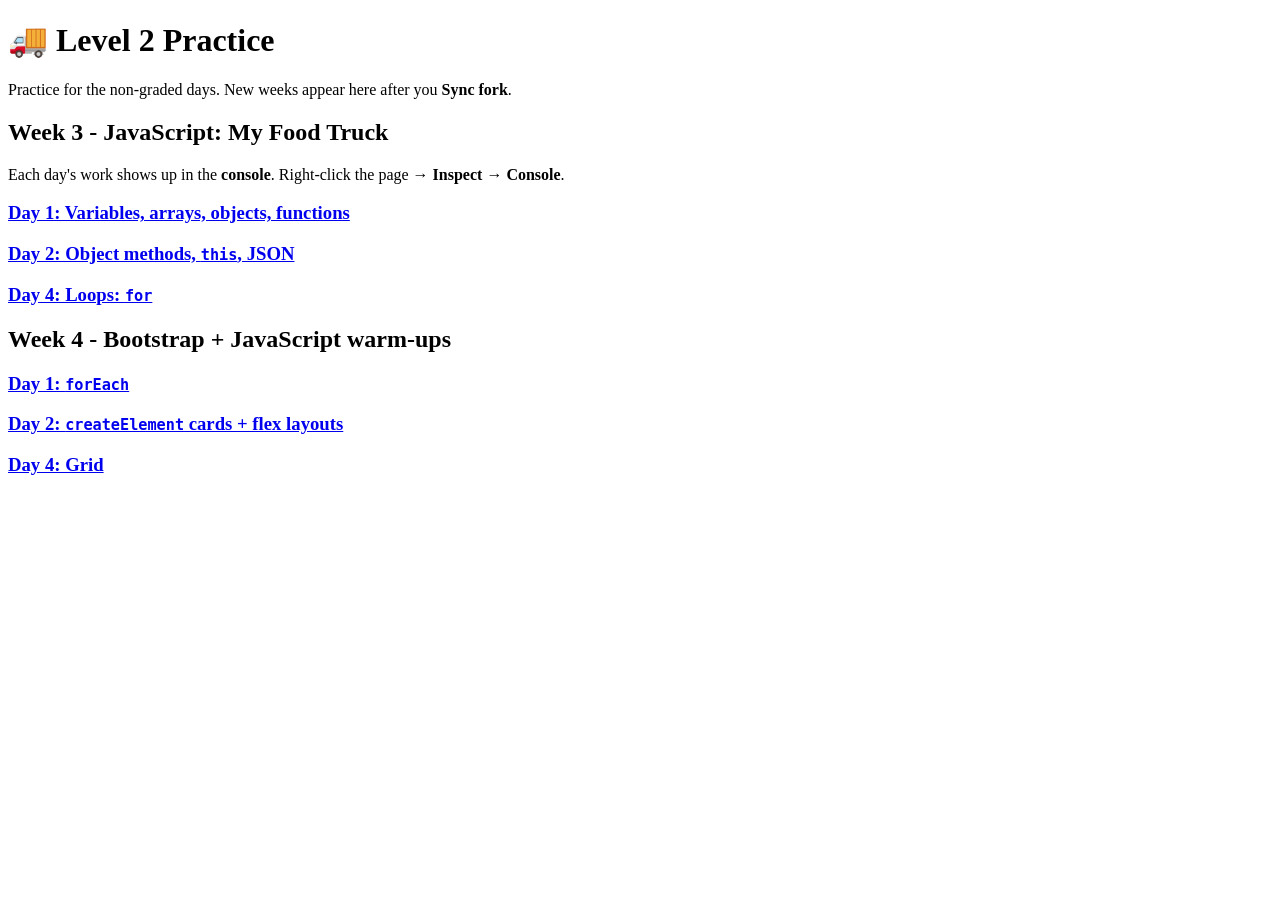
==== index.html @ 1d2850e6 "Merge branch 'JenniferT9462:main' into main" ====
<!DOCTYPE html>
<html lang="en">
<head>
  <meta charset="UTF-8">
  <meta name="viewport" content="width=device-width, initial-scale=1.0">
  <title>Level 2 Practice</title>
  <link rel="stylesheet" href="style.css">
</head>
<body>
  <h1>🚚 Level 2 Practice</h1>
  <p>Practice for the non-graded days. New weeks appear here after you <strong>Sync fork</strong>.</p>

  <h2>Week 3 - JavaScript: My Food Truck</h2>
  <p class="tip">Each day's work shows up in the <strong>console</strong>.
    Right-click the page → <strong>Inspect</strong> → <strong>Console</strong>.</p>

  <h3><a href="week-3/day-1/index.html">Day 1: Variables, arrays, objects, functions</a></h3>
 

  <h3><a href="week-3/day-2/index.html">Day 2: Object methods, <code>this</code>, JSON</a></h3>
  
  <h3><a href="week-3/day-4/index.html">Day 4: Loops: <code>for</code></a></h3>

  <h2>Week 4 - Bootstrap + JavaScript warm-ups</h2>

  <h3><a href="week-4/day-1/index.html">Day 1: <code>forEach</code></a></h3>

  <h3><a href="week-4/day-2/index.html">Day 2: <code>createElement</code> cards + flex layouts</a></h3>

  <h3><a href="week-4/day-4/index.html">Day 4: Grid</a></h3>

</body>
</html>
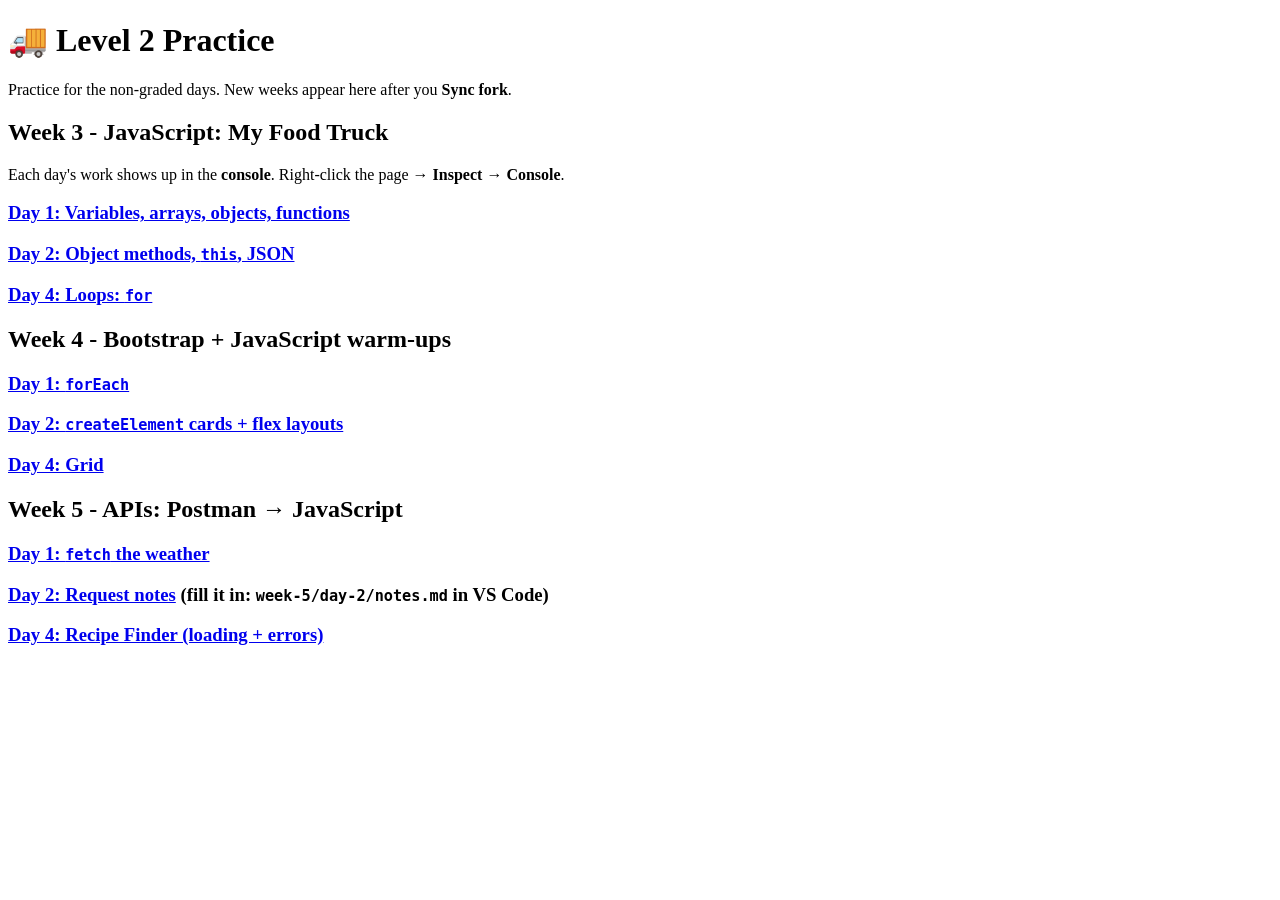
==== commit 488ee710: "Merge branch 'JenniferT9462:main' into main" ====
--- a/index.html
+++ b/index.html
@@ -29,5 +29,27 @@
 
   <h3><a href="week-4/day-4/index.html">Day 4: Grid</a></h3>
 
+  <h2>Week 5 - APIs: Postman → JavaScript</h2>
+
+  <h3><a href="week-5/day-1/index.html">Day 1: <code>fetch</code> the weather</a></h3>
+
+  <h3><a href="https://github.com/JenniferT9462/level-2-practice/blob/main/week-5/day-2/notes.md">Day 2: Request notes</a> (fill it in: <code>week-5/day-2/notes.md</code> in VS Code)</h3>
+
+  <h3><a href="week-5/day-4/index.html">Day 4: Recipe Finder (loading + errors)</a></h3>
+
+  <!-- <h2>Week 6 - API reliability</h2>
+
+  <h3><a href="week-6/day-1/index.html">Day 1: Recipe Search (the 4 endings)</a></h3>
+
+  <h3><a href="week-6/day-2/index.html">Day 2: Ask the Chef (a key, kept secret)</a></h3>
+
+  <h3><a href="week-6/day-4/index.html">Day 4: Recipe Stats (map, filter, reduce)</a></h3>
+
+  <h2>Week 7 - Apps people use</h2>
+
+  <h3><a href="week-7/day-1/index.html">Days 1–2: Recipe Picker (inputs + localStorage)</a></h3>
+
+  <h3><a href="week-7/day-4/index.html">Day 4: Recipe Cards (Tailwind)</a></h3> -->
+
 </body>
 </html>
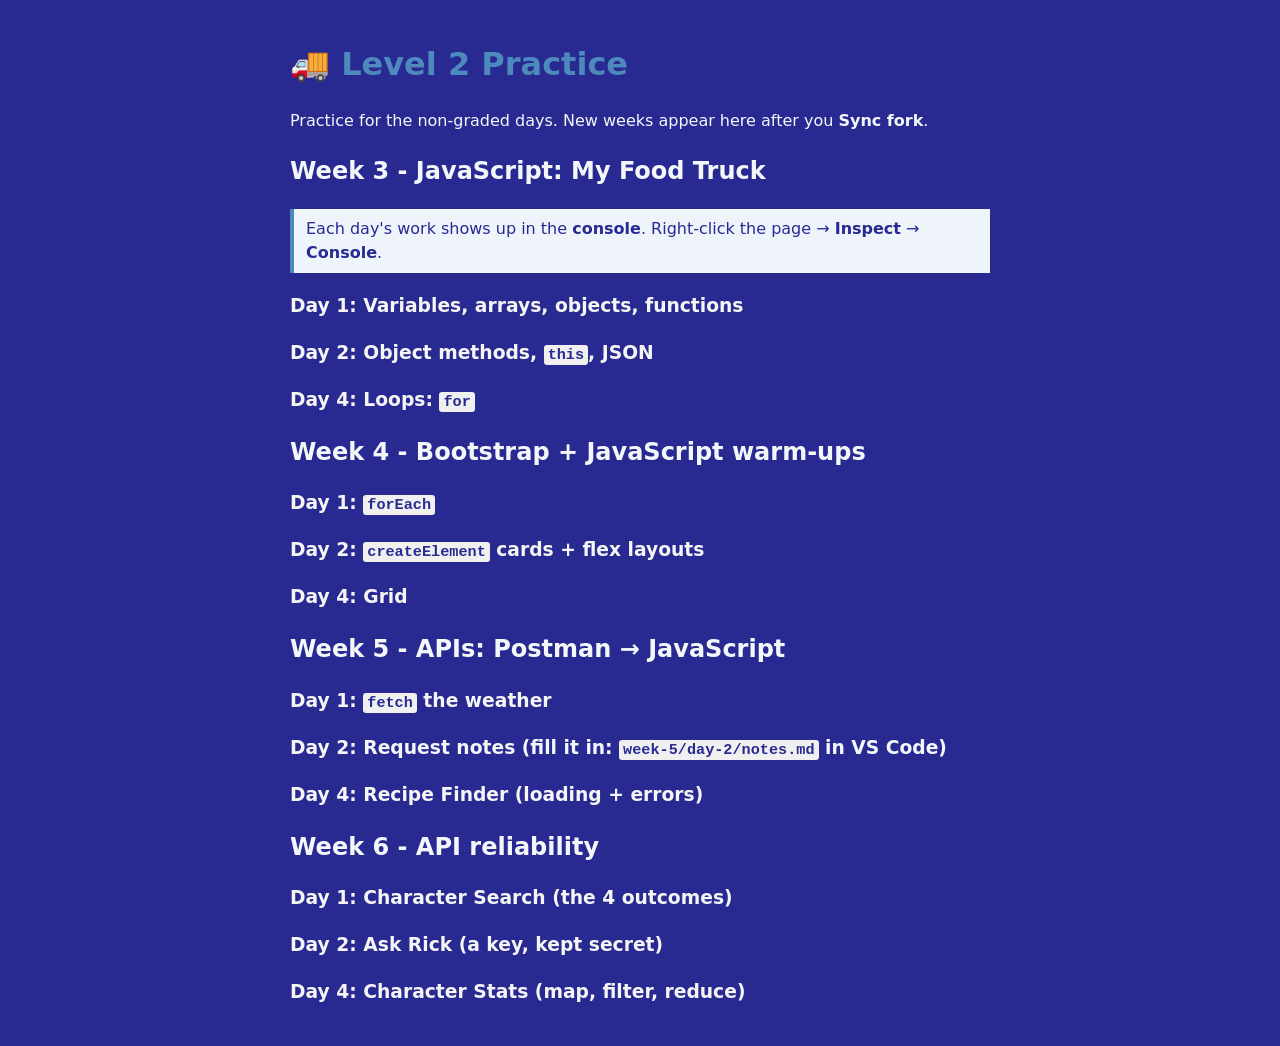
==== commit fa7a2724: "Merge branch 'JenniferT9462:main' into main" ====
--- a/index.html
+++ b/index.html
@@ -37,19 +37,19 @@
 
   <h3><a href="week-5/day-4/index.html">Day 4: Recipe Finder (loading + errors)</a></h3>
 
-  <!-- <h2>Week 6 - API reliability</h2>
+  <h2>Week 6 - API reliability</h2>
 
-  <h3><a href="week-6/day-1/index.html">Day 1: Recipe Search (the 4 endings)</a></h3>
+  <h3><a href="week-6/day-1/index.html">Day 1: Character Search (the 4 outcomes)</a></h3>
 
-  <h3><a href="week-6/day-2/index.html">Day 2: Ask the Chef (a key, kept secret)</a></h3>
+  <h3><a href="week-6/day-2/index.html">Day 2: Ask Rick (a key, kept secret)</a></h3>
 
-  <h3><a href="week-6/day-4/index.html">Day 4: Recipe Stats (map, filter, reduce)</a></h3>
+  <h3><a href="week-6/day-4/index.html">Day 4: Character Stats (map, filter, reduce)</a></h3>
 
-  <h2>Week 7 - Apps people use</h2>
+  <!-- <h2>Week 7 - Apps people use</h2>
 
   <h3><a href="week-7/day-1/index.html">Days 1–2: Recipe Picker (inputs + localStorage)</a></h3>
 
-  <h3><a href="week-7/day-4/index.html">Day 4: Recipe Cards (Tailwind)</a></h3> -->
+  <h3><a href="week-7/day-4/index.html">Day 4: Recipe Cards (Tailwind)</a></h3> --> 
 
 </body>
 </html>
--- a/style.css
+++ b/style.css
@@ -0,0 +1,61 @@
+body {
+  font-family: system-ui, sans-serif;
+  max-width: 700px;
+  margin: 40px auto;
+  padding: 0 16px;
+  line-height: 1.5;
+  background: #282a92;
+  color: #f4f7f9;
+}
+
+h1 {
+  color: #4e89bd;
+}
+
+.tip {
+  background: #eef4fa;
+  border-left: 4px solid #4e89bd;
+  padding: 8px 12px;
+  color: #282a92;
+}
+
+a {
+ text-decoration: none; 
+ color: whitesmoke;
+}
+
+a:hover {
+  font-size: 24px;
+  border: solid white 2px;
+  padding: 4px;
+  transition: transform 0.3s ease-out;
+}
+
+code {
+  background: #f0f0f0;
+  padding: 1px 4px;
+  border-radius: 3px;
+  color: #282a92;
+}
+
+pre {
+  background: #f0f0f0;
+  padding: 8px 12px;
+  border-radius: 4px;
+  overflow-x: auto;
+}
+
+pre code {
+  padding: 0;
+}
+
+dt {
+  font-weight: bold;
+  margin-top: 12px;
+}
+
+dd {
+  margin-left: 16px;
+}
+
+#weather { white-space: pre-line; } 
